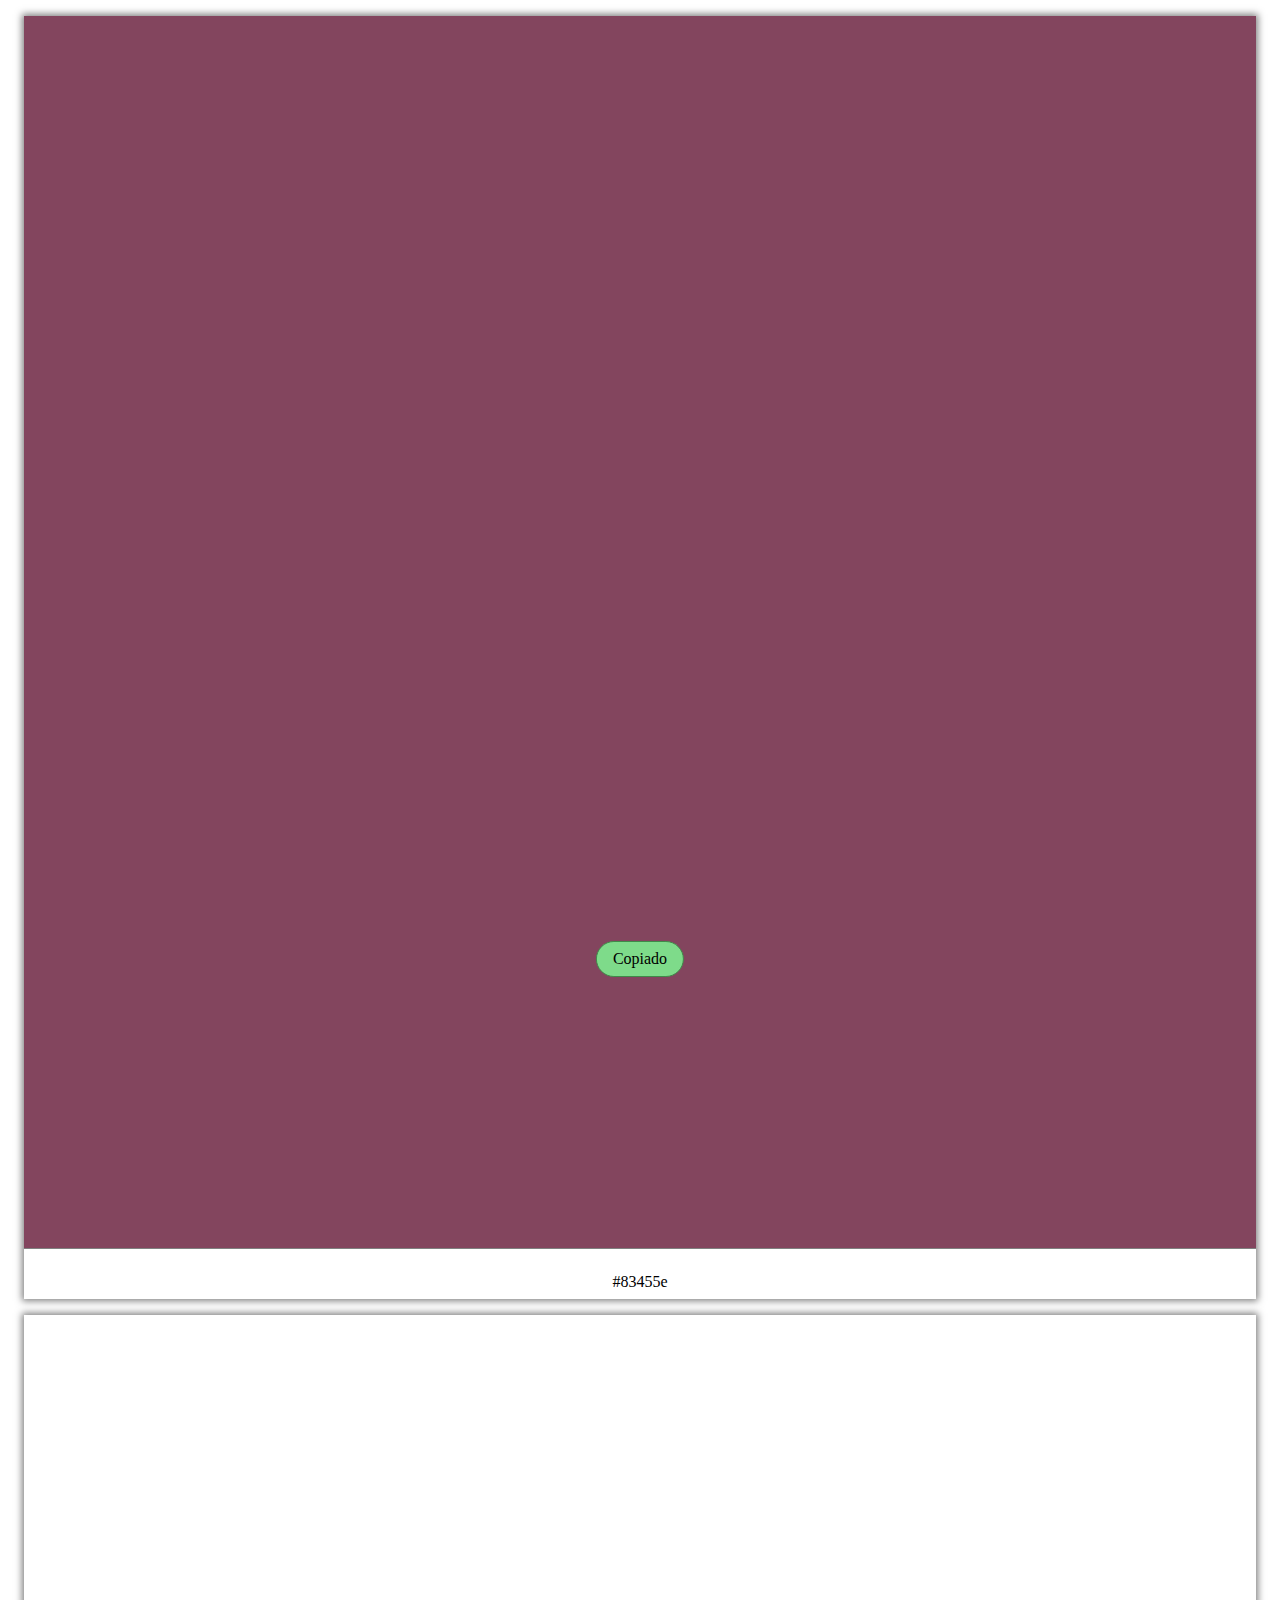
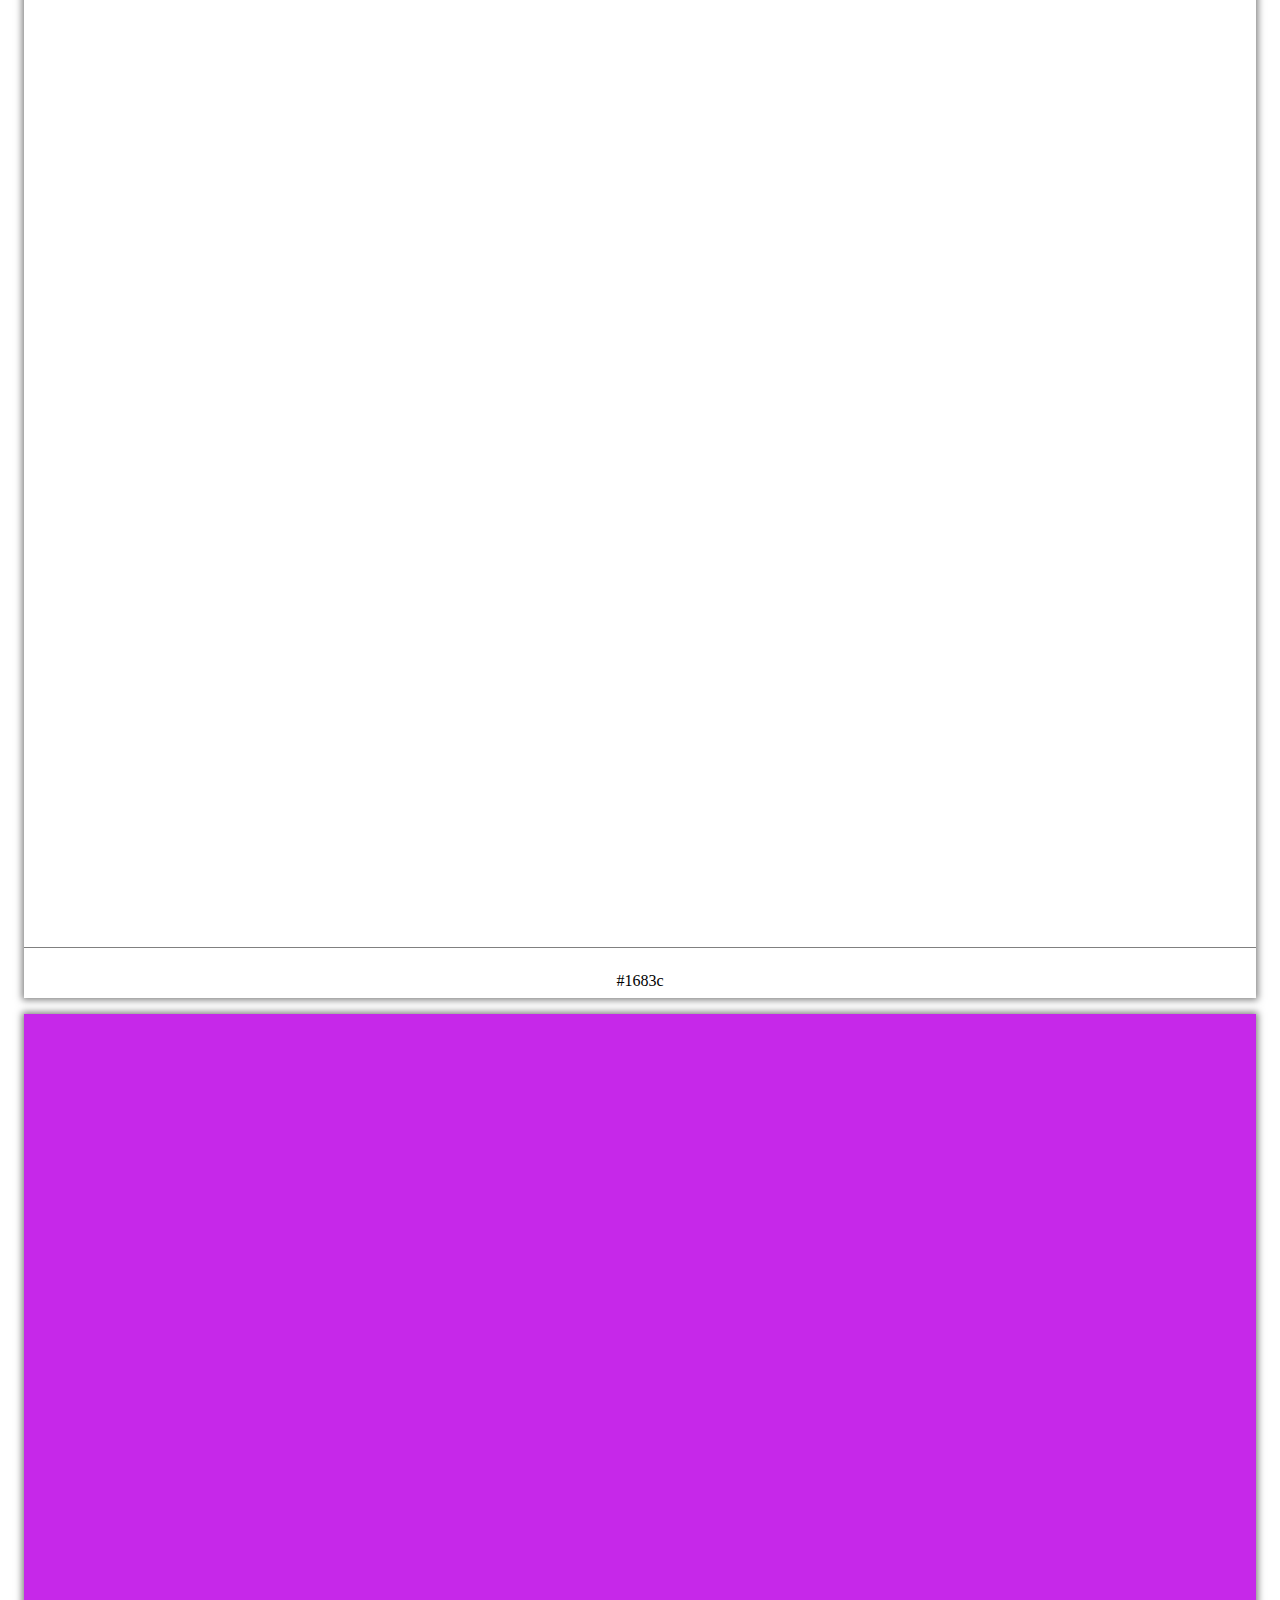
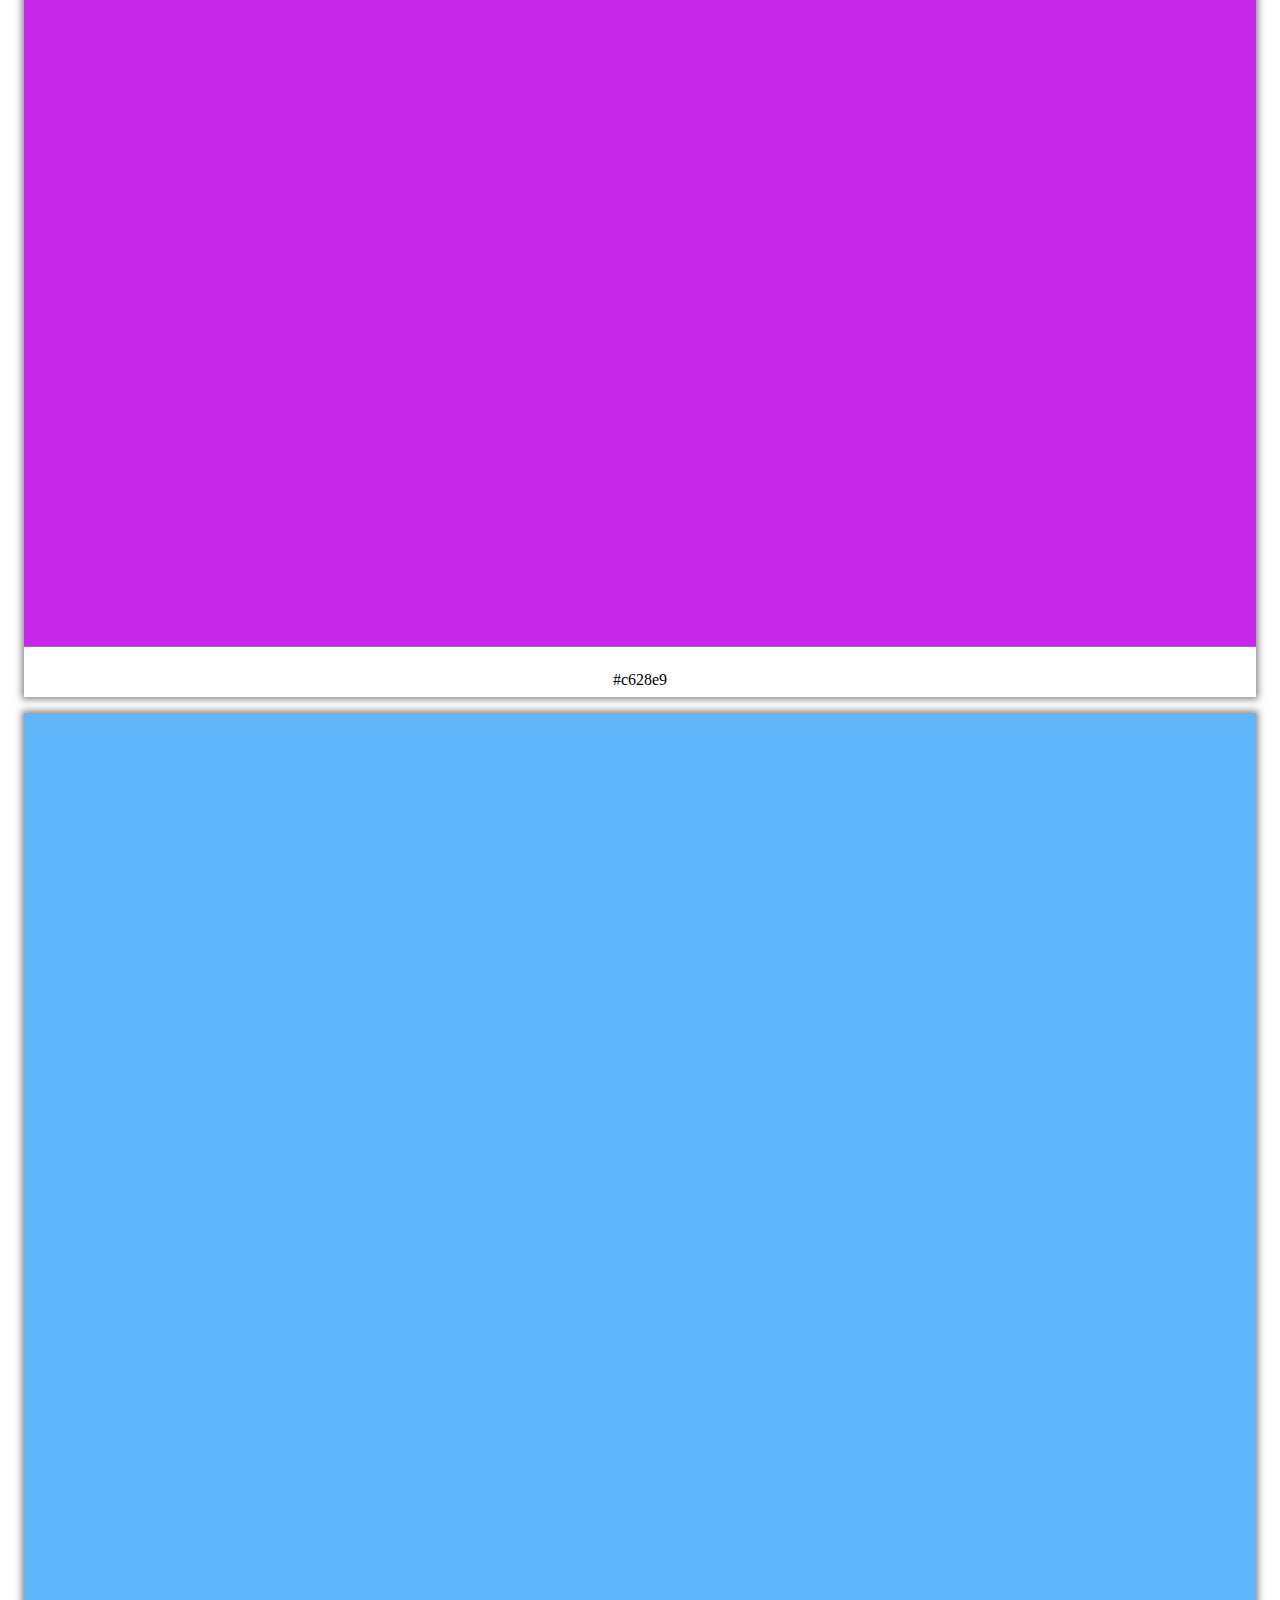
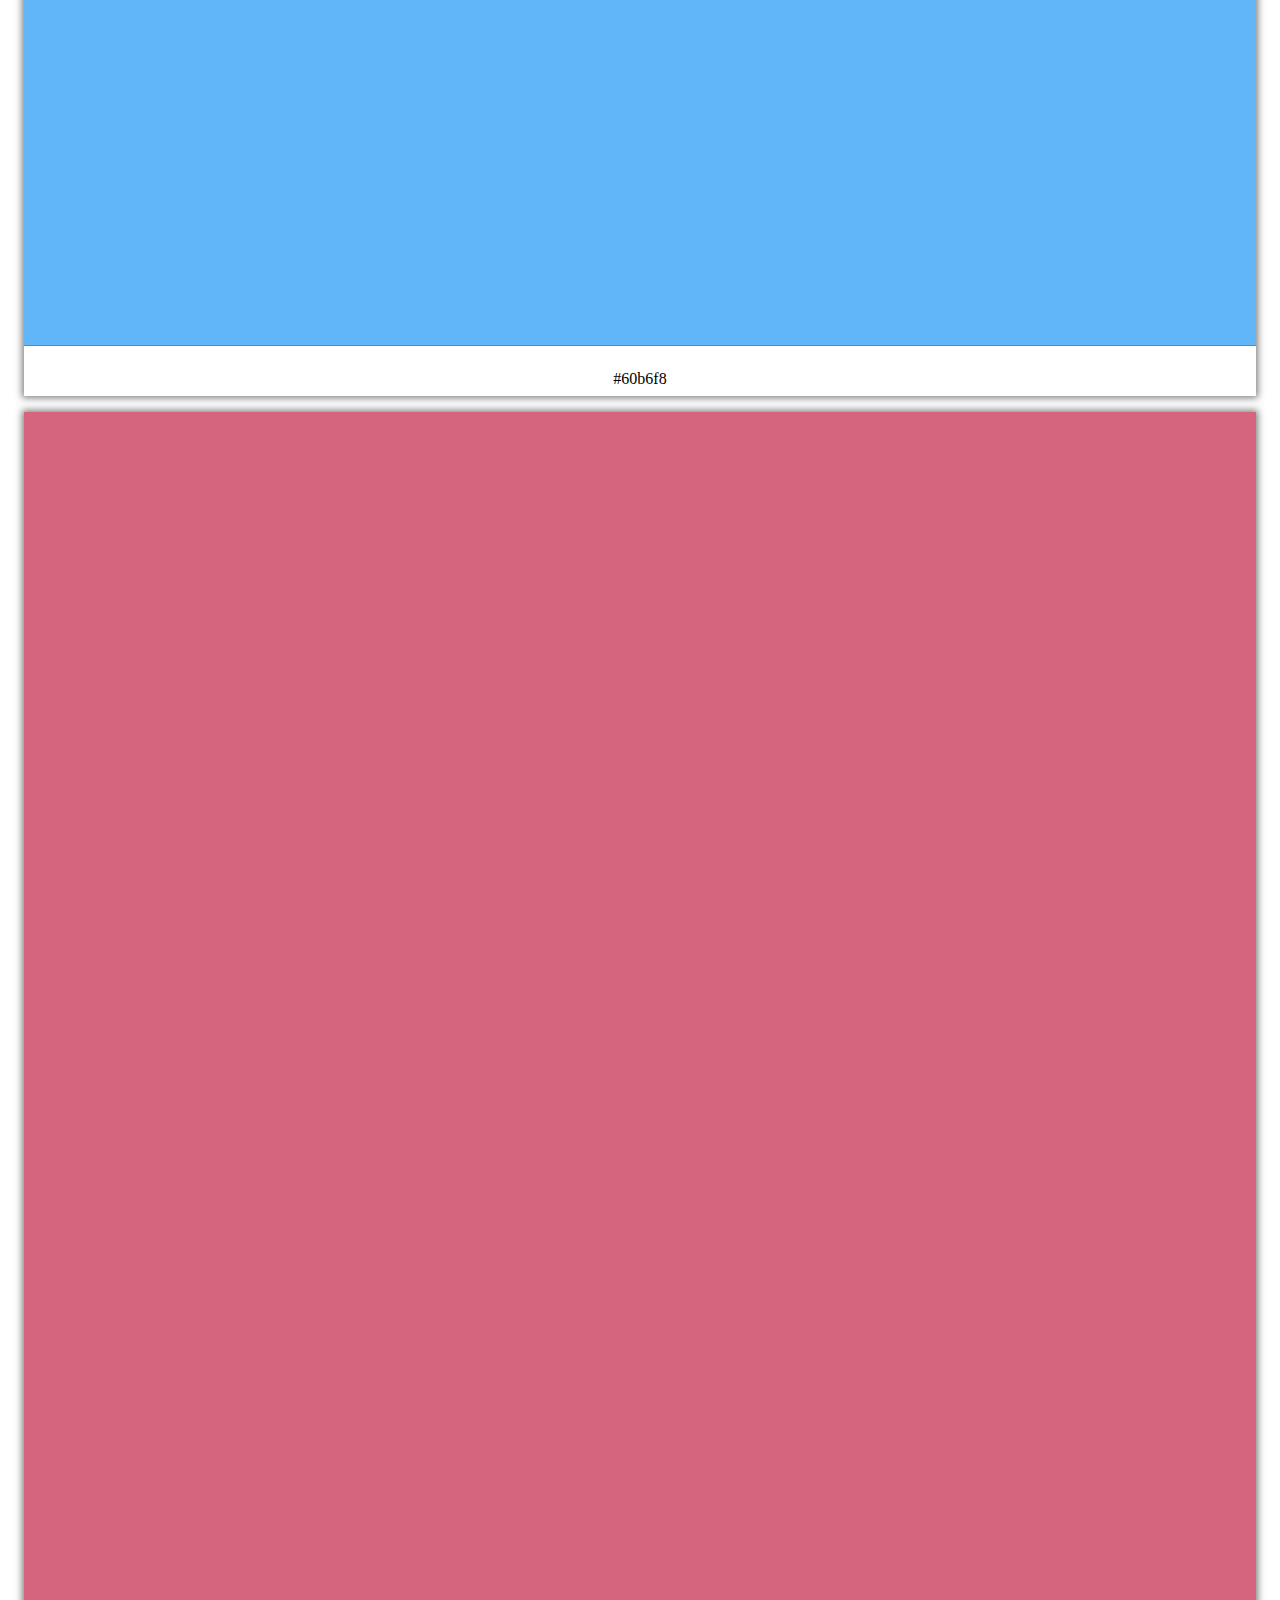
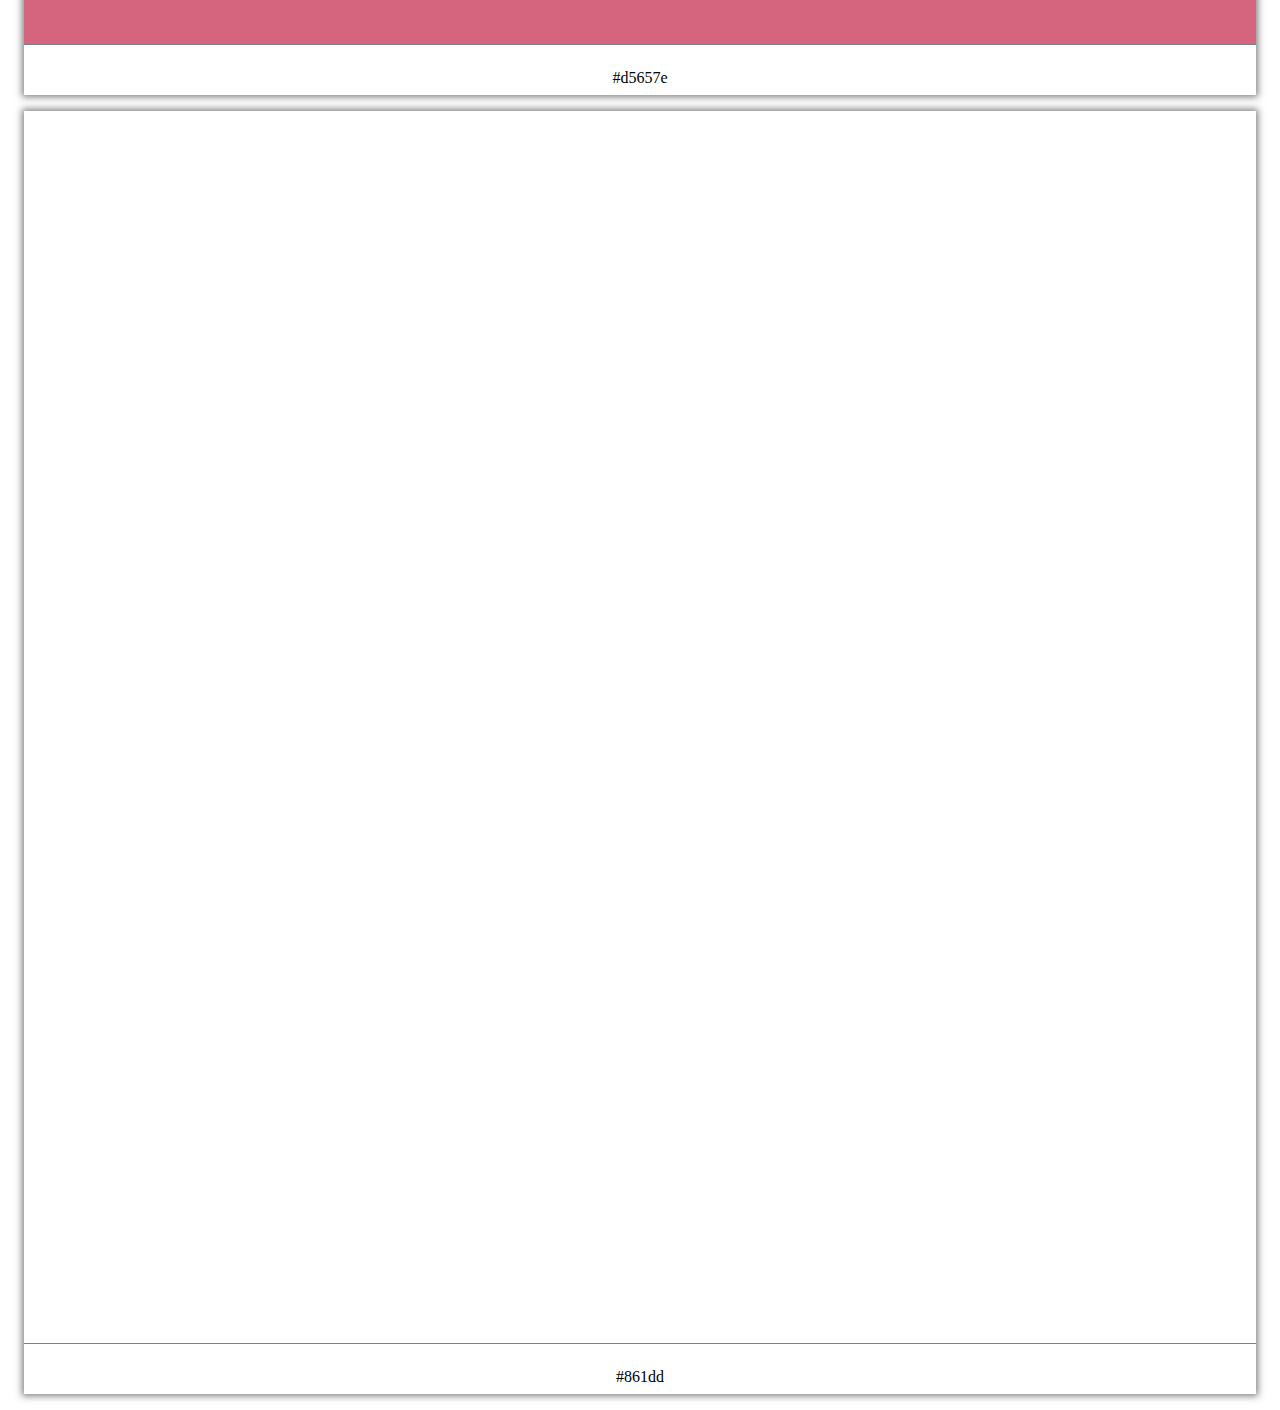
==== Bootstrap/index.html @ cb14e9ee "olokinho" ====
<!doctype html>
<html lang="en">
  <head>
    <meta charset="utf-8">
    <meta name="viewport" content="width=device-width, initial-scale=1">

    <link href="https://cdn.jsdelivr.net/npm/bootstrap@5.0.0-beta2/dist/css/bootstrap.min.css" rel="stylesheet" integrity="sha384-BmbxuPwQa2lc/FVzBcNJ7UAyJxM6wuqIj61tLrc4wSX0szH/Ev+nYRRuWlolflfl" crossorigin="anonymous">

    <link rel="stylesheet" href="styles.css">

    <title>Hello, world!</title>
  </head>
  <body>

    <div class="container">
        <div class="row">
            <div class="col-md" onclick="copy()">
                <div class="cor"></div>
                <p>Pimba</p>
            </div>
            <div class="col-md" onclick="copy()">
                <div class="cor"></div>
                <p>Pimba</p>
            </div>
            <div class="col-md" onclick="copy()">
                <div class="cor"></div>
                <p>Pimba</p>
            </div>
        </div>

        <div class="row">
            <div class="col-md" onclick="copy()">
                <div class="cor"></div>
                <p>Pimba</p>
            </div>
            <div class="col-md" onclick="copy()">
                <div class="cor"></div>
                <p>Pimba</p>
            </div>
            <div class="col-md" onclick="copy()">
                <div class="cor"></div>
                <p>Pimba</p>
            </div>
        </div>
    </div>

    <div class="menssage">
        <span>Copiado</span>
    </div>


    <script src="./script.js"></script>

    <script src="https://cdn.jsdelivr.net/npm/bootstrap@5.0.0-beta2/dist/js/bootstrap.bundle.min.js" integrity="sha384-b5kHyXgcpbZJO/tY9Ul7kGkf1S0CWuKcCD38l8YkeH8z8QjE0GmW1gYU5S9FOnJ0" crossorigin="anonymous"></script>
  </body>
</html>
---- Bootstrap/styles.css ----
.row > * {
    padding: 0;
}

.col-md {
    margin: 1rem;

    text-align: center;
    background-color: white;
    box-shadow: 0px 0px 7px 2px rgba(0, 0, 0, .5);
    cursor: pointer;
}

.cor{
    --size: 100%;
    width: calc(var(--size));
    padding-top: 100%;
    border-bottom: 1px solid gray;

}

.col-md p {
    margin-bottom: 0;
    padding: .5rem;
}

.menssage{
    position: fixed;
    bottom: -6vw;
    left: 50%;
    transform: translateX(-50%);

    background-color: #7edb8a;
    padding: .5rem 1rem;
    border: 1px solid #3f8a49;
    border-radius: 25px;

    transition: 300ms ease-in-out;
}
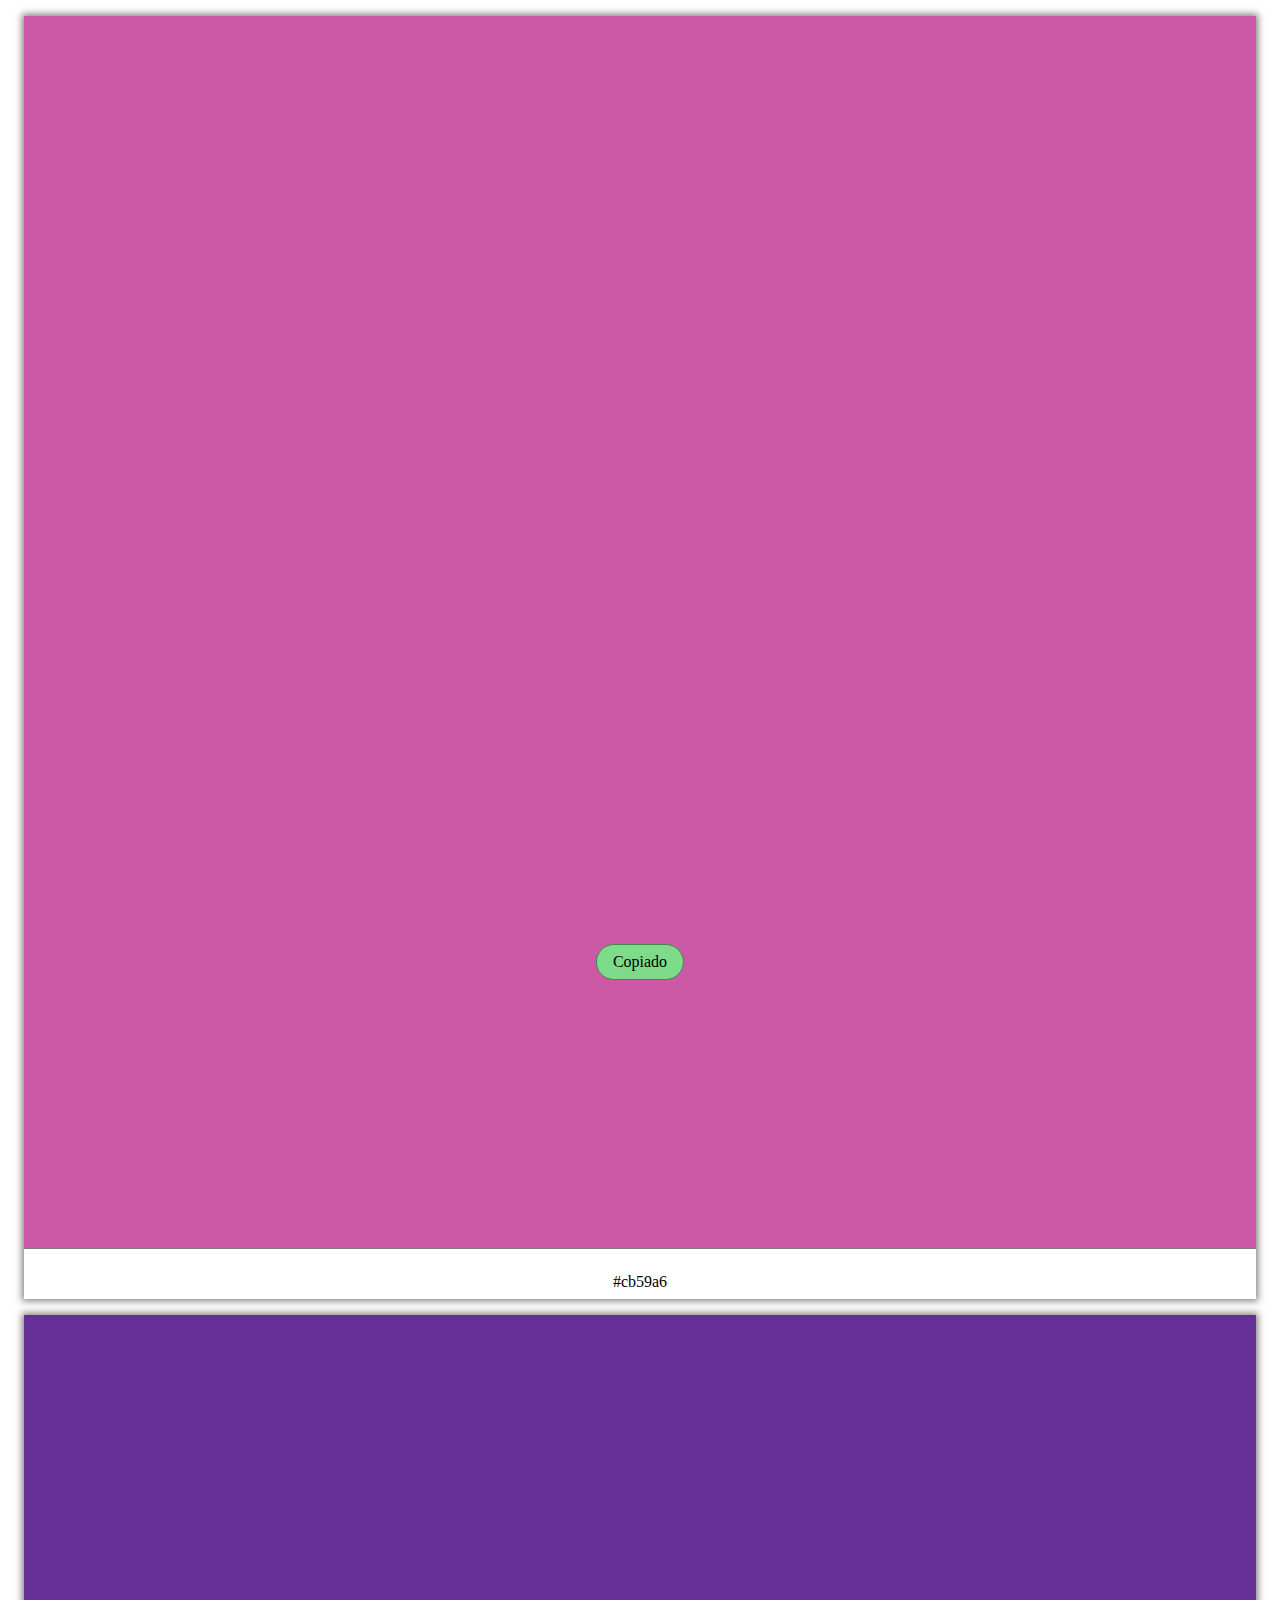
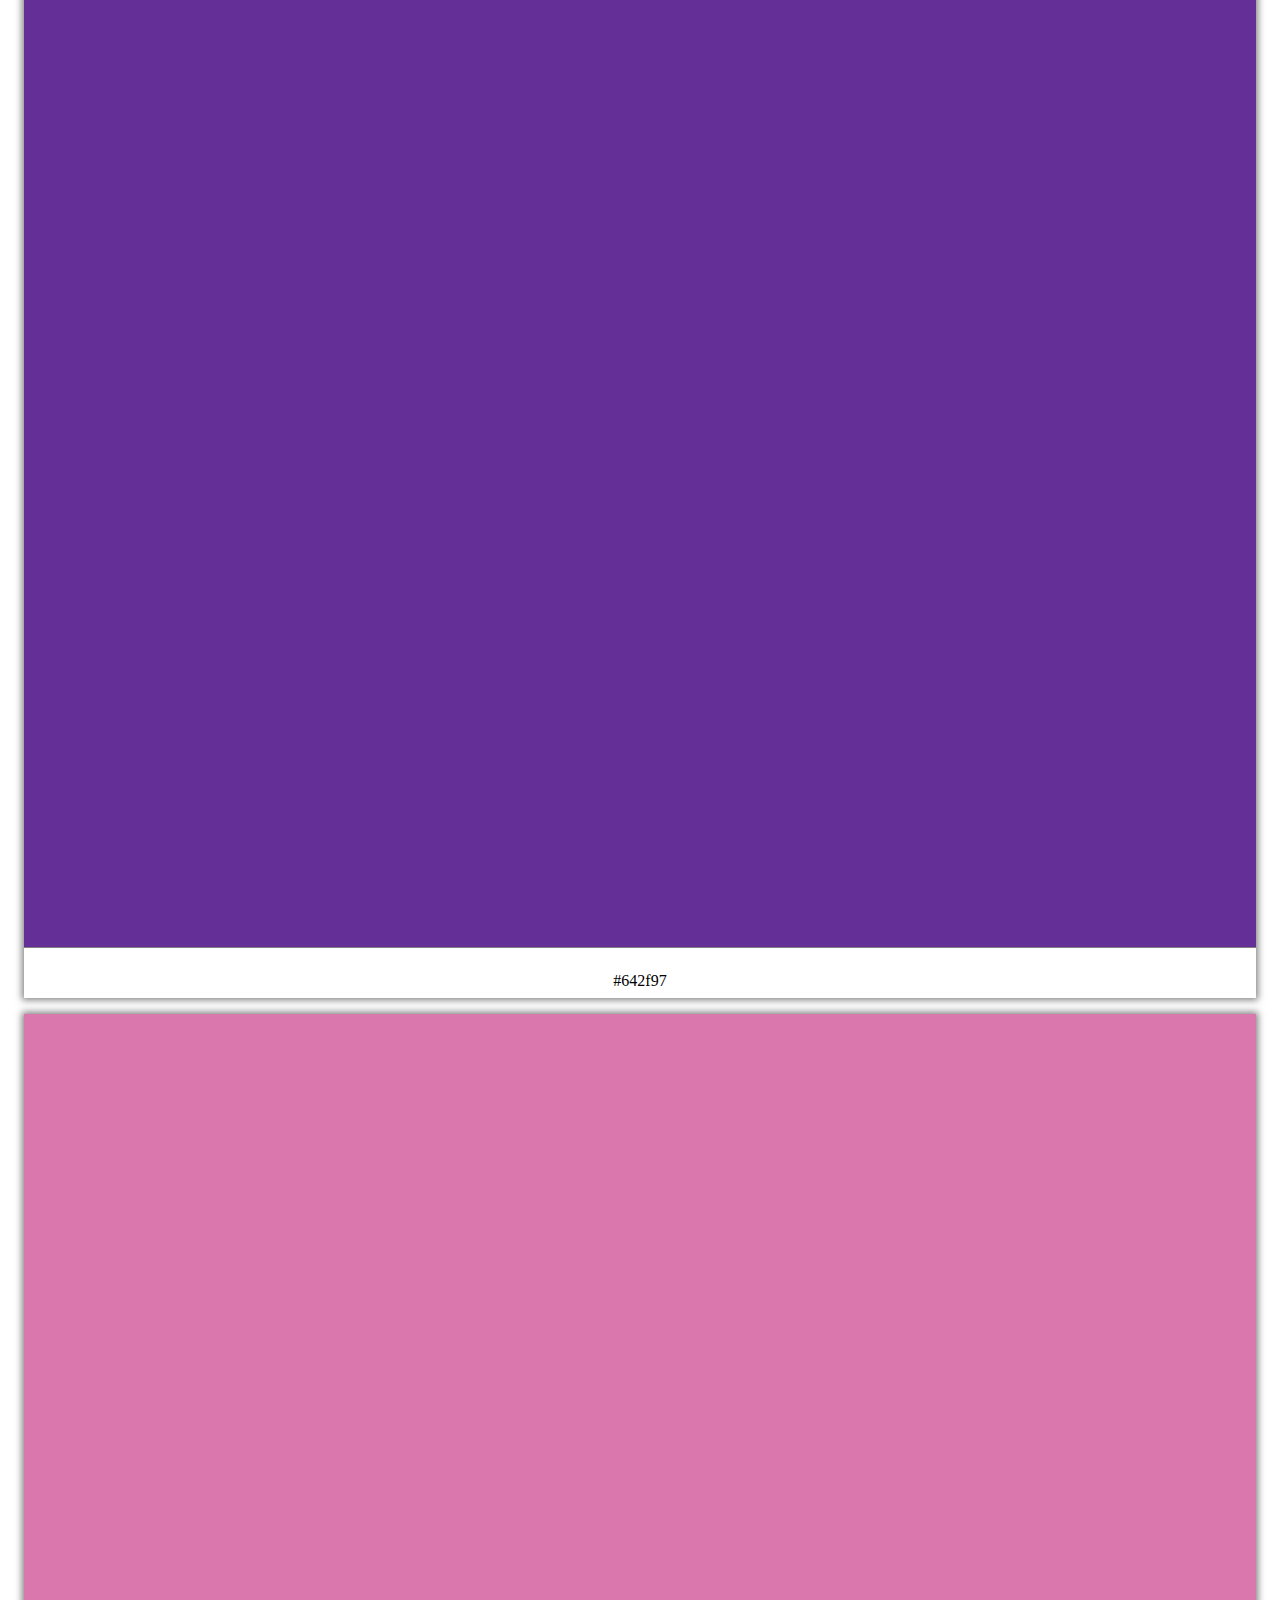
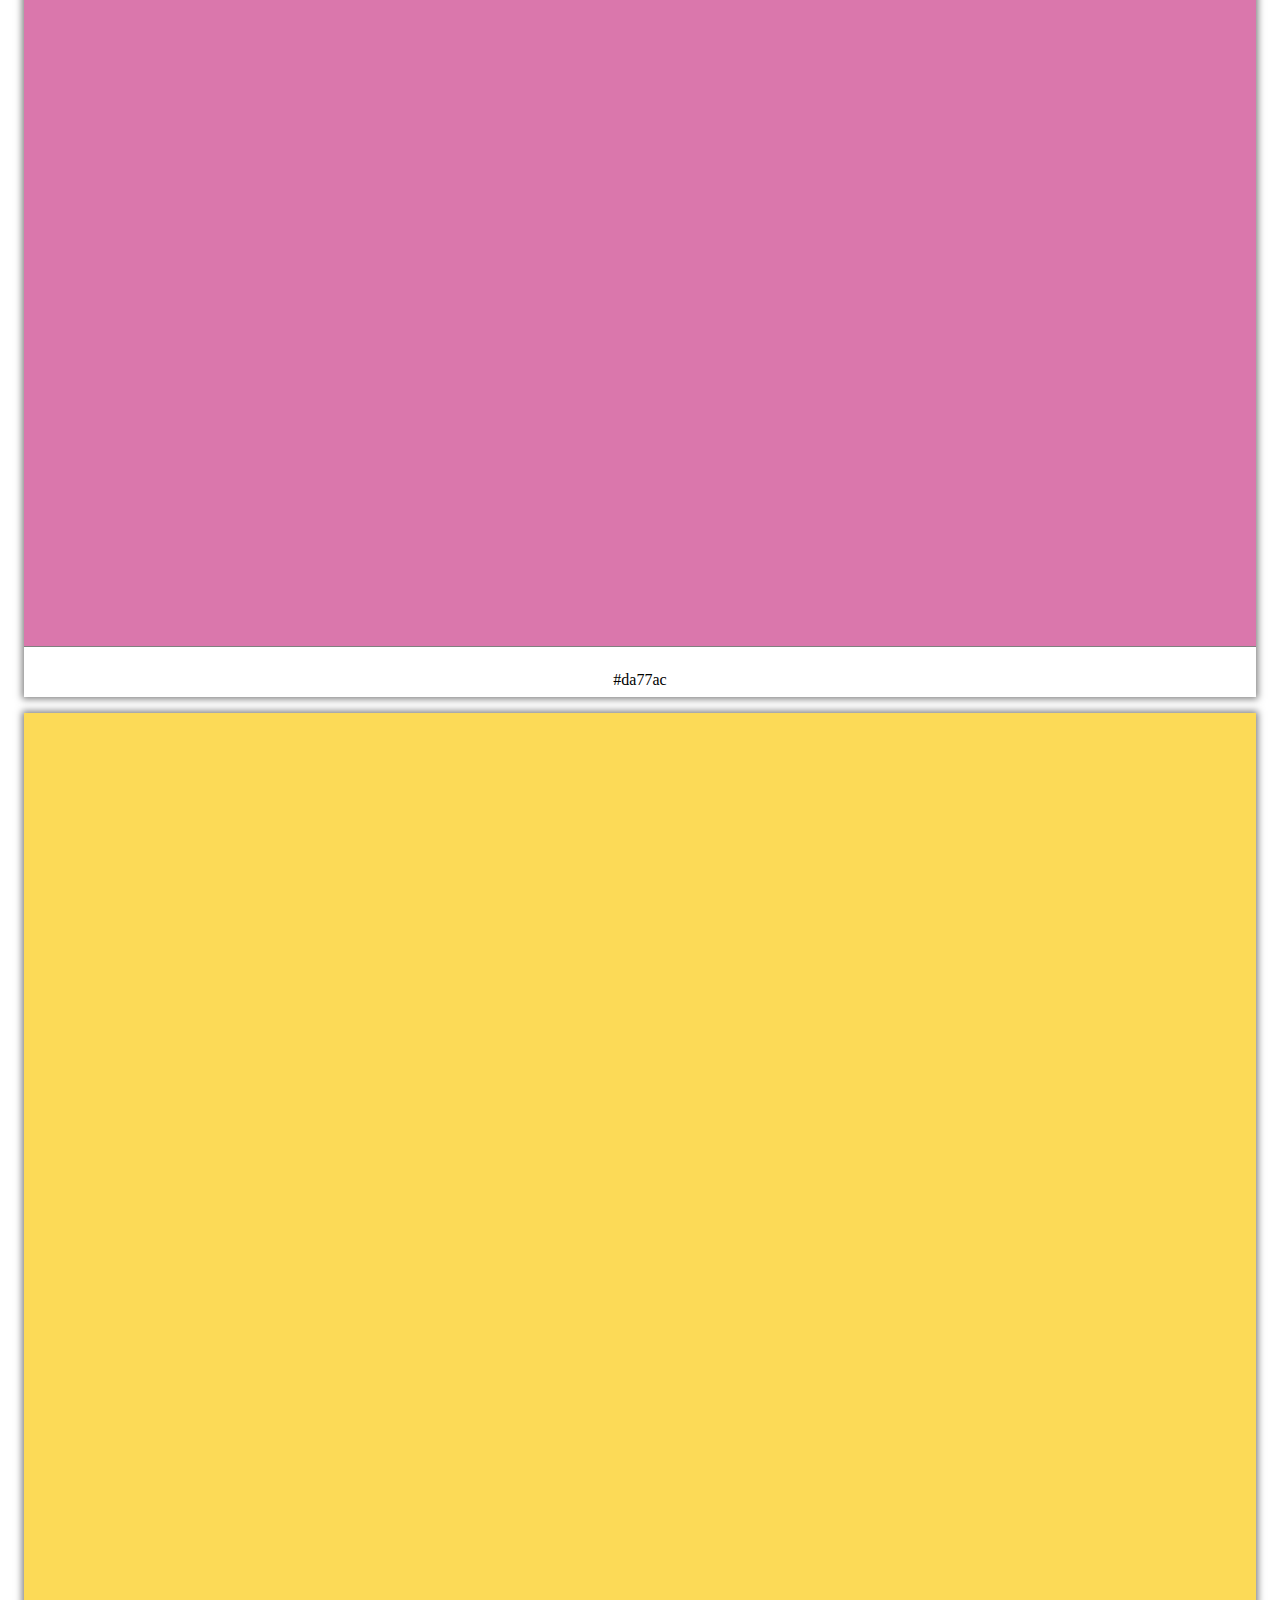
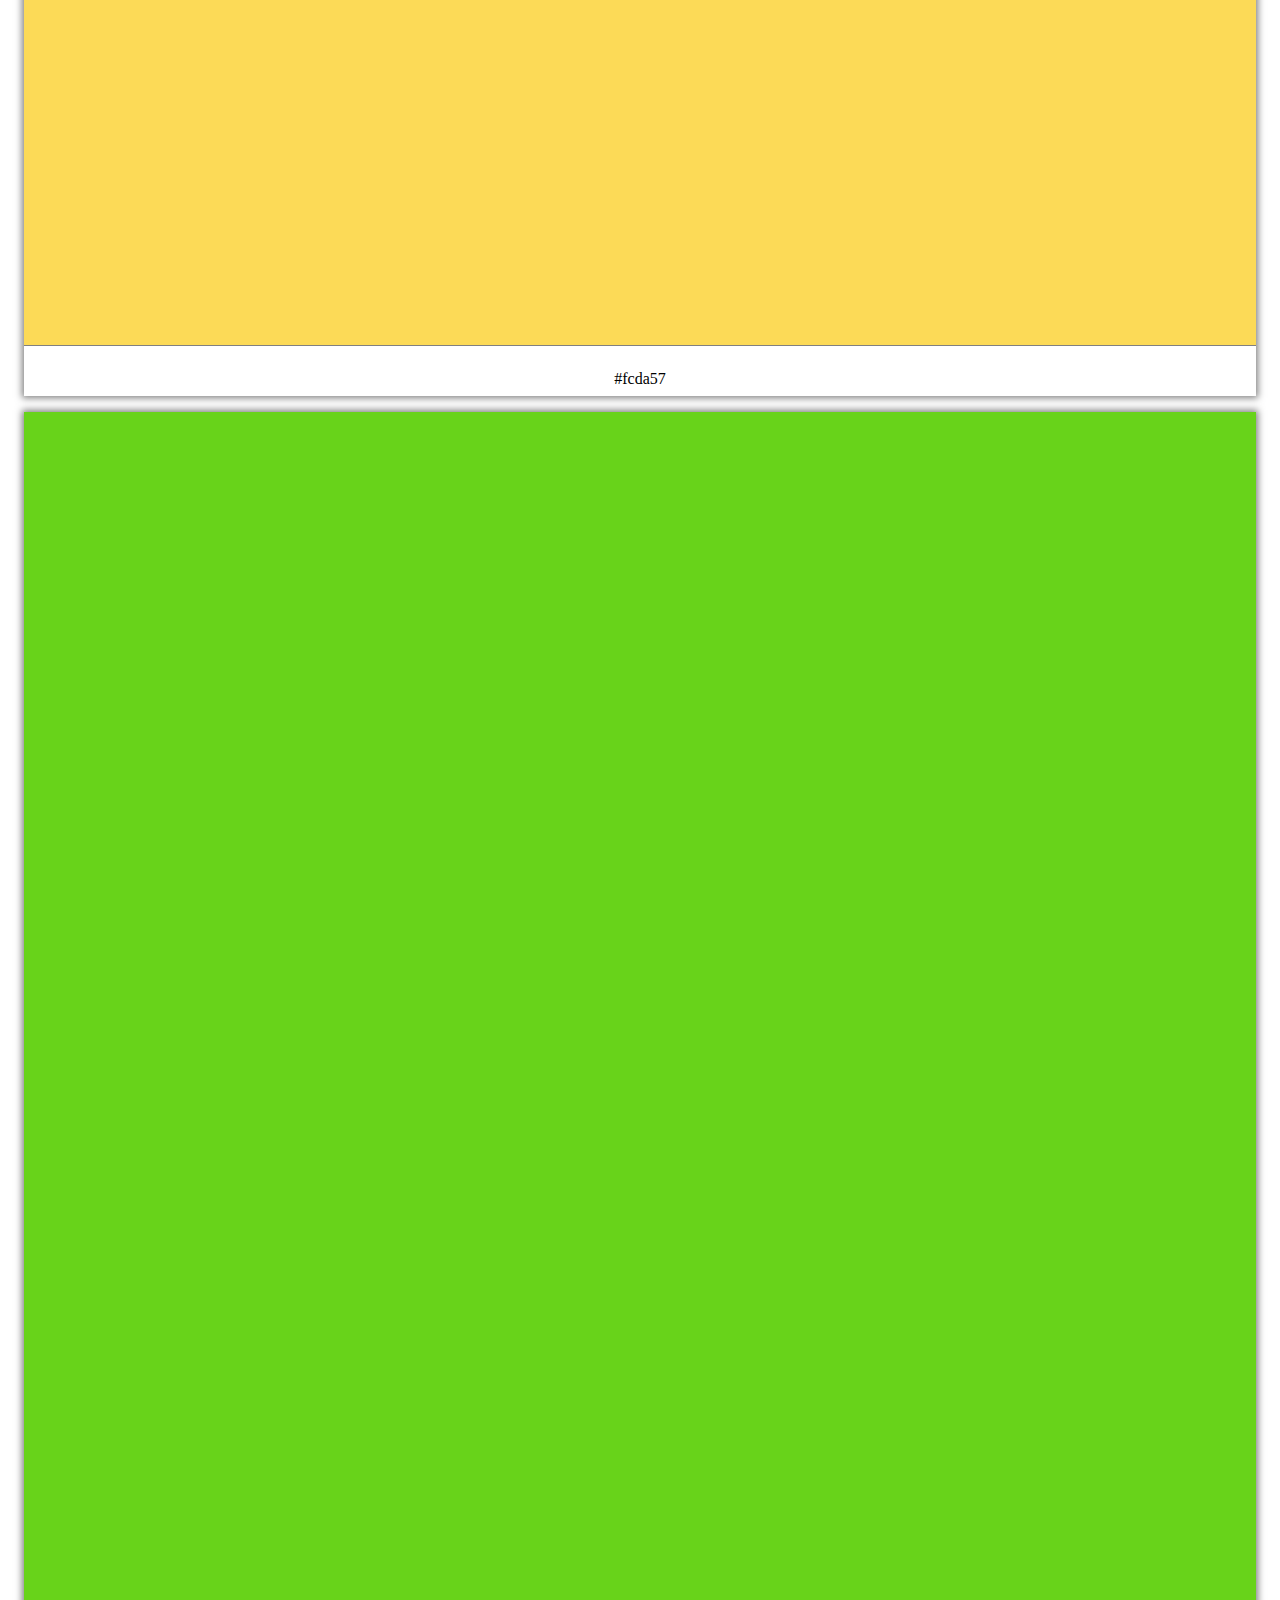
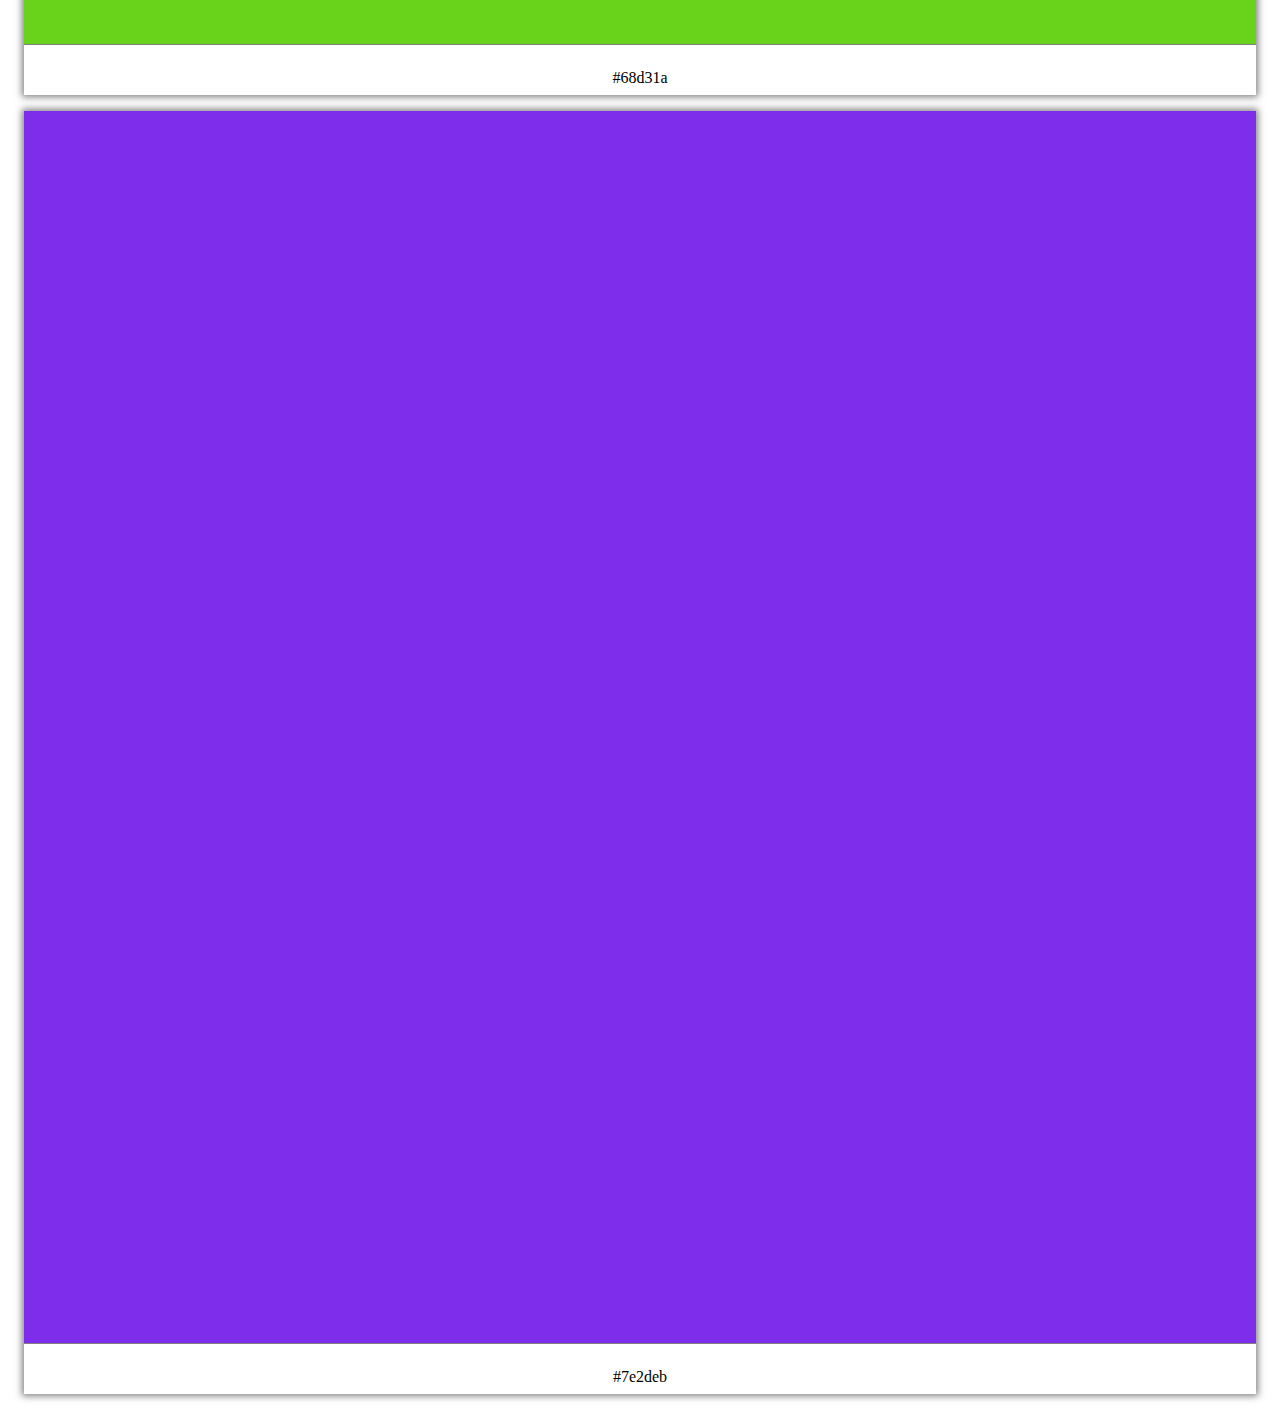
==== commit 3e4666b2: "Message correction and hover transitions" ====
--- a/Bootstrap/index.html
+++ b/Bootstrap/index.html
@@ -8,7 +8,7 @@
 
     <link rel="stylesheet" href="styles.css">
 
-    <title>Hello, world!</title>
+    <title>Color Generator</title>
   </head>
   <body>
 
--- a/Bootstrap/styles.css
+++ b/Bootstrap/styles.css
@@ -9,6 +9,12 @@
     background-color: white;
     box-shadow: 0px 0px 7px 2px rgba(0, 0, 0, .5);
     cursor: pointer;
+
+    transition: 200ms ease-in-out;
+}
+
+.col-md:hover {
+    transform: scale(1.03);
 }
 
 .cor{
@@ -26,7 +32,7 @@
 
 .menssage{
     position: fixed;
-    bottom: -6vw;
+    bottom: -5rem;
     left: 50%;
     transform: translateX(-50%);
 
